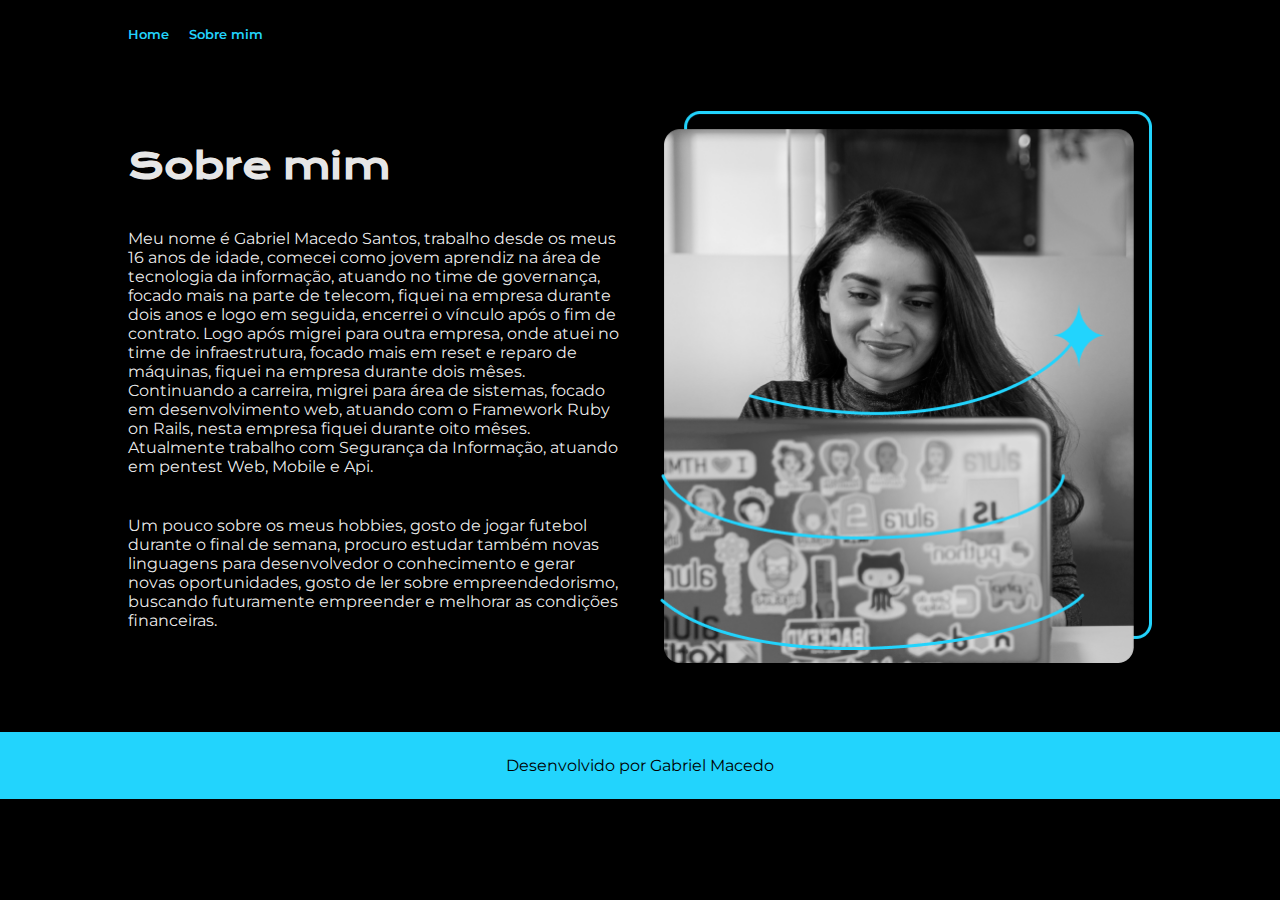
==== about.html @ 167f3924 "Add files via upload" ====
<!DOCTYPE html>
<html lang="pt-br">
<head>
    <meta charset="UTF-8">
    <meta http-equiv="X-UA-Compatible" content="IE=edge">
    <meta name="viewport" content="width=device-width, initial-scale=1.0">
    <title>Sobre mim</title>
    <link rel="stylesheet" href="./styles/style.css">
</head>
<body>
    <header class="cabecalho">
        <nav class="cabecalho__menu"> 
            <a class="cabecalho__menu__link" href="index.html">Home</a>
            <a class="cabecalho__menu__link" href="about.html">Sobre mim</a>
        </nav>
    </header>
    <main class="apresentacao">
        <section class="apresentacao__conteudo">
            <h1 class="apresentacao__conteudo__titulo">Sobre mim</h1>
            <p class="apresentacao__conteudo__texto">Meu nome é Gabriel Macedo Santos, trabalho desde os meus 16 anos de idade, comecei como jovem aprendiz na área de tecnologia da informação, atuando no time de governança, focado mais na parte de telecom, fiquei na empresa durante dois anos e logo em seguida, encerrei o vínculo após o fim de contrato. Logo após migrei para outra empresa, onde atuei no time de infraestrutura, focado mais em reset e reparo de máquinas, fiquei na empresa durante dois mêses. Continuando a carreira, migrei para área de sistemas, focado em desenvolvimento web, atuando com o Framework Ruby on Rails, nesta empresa fiquei durante oito mêses. Atualmente trabalho com Segurança da Informação, atuando em pentest Web, Mobile e Api.  </p>
            <p class="apresentacao__conteudo__texto">Um pouco sobre os meus hobbies, gosto de jogar futebol durante o final de semana, procuro estudar também novas linguagens para desenvolvedor o conhecimento e gerar novas oportunidades, gosto de ler sobre empreendedorismo, buscando futuramente empreender e melhorar as condições financeiras. </p>
        </section>
        <img class="apresentacao_imagem" src="./assets/Imagem.png" alt="Foto da Joana Santos programando">
    </main>
    <footer class="rodape">
        <p>Desenvolvido por Gabriel Macedo</p>
    </footer>
</body>
</html>
---- styles/style.css ----
@import url('https://fonts.googleapis.com/css2?family=Krona+One&family=Montserrat&display=swap');

:root {
    --first-color: #000000;
    --second-color: #F6F6F6F6;
    --third-color: #22D4FD;
    --hover-color: #272727;

    --first-source: 'Krona One', sans-serif;
    --second-source: 'Montserrat', sans-serif;
}

*{
    margin: 0;
    padding: 0;
}

body {
    /* height: 90vh; */
    box-sizing: border-box;
    background-color: var(--first-color);
    color: var(--second-color);
}

.cabecalho {
    padding: 2% 0% 0% 10%;
}

.cabecalho__menu {
    display: flex;
    gap: 20px;
}

.cabecalho__menu__link {
    font-family: var(--second-source);
    font-size: 0.81rem;
    font-weight: 600;
    color: var(--third-color);
    text-decoration: none;

}

.apresentacao {
    padding: 5.4% 10%;
    display: flex;
    align-items: center;
    justify-content: space-between;
    gap: 40px;
}

.apresentacao__conteudo__titulo {
    font-size: 2.25rem;
    font-family: var(--first-source);
}

.titulo-destaque {
    color: var(--third-color);
}

.apresentacao__conteudo {
    width: 50%;
    display: flex;
    flex-direction: column;
    gap: 40px;
}

.apresentacao__conteudo__texto {
    font-size: 1rem;
    font-family: var(--second-source);
}

.apresentacao__links {
    display: flex;
    flex-direction: column;
    align-items: center;
    gap: 10px;
    justify-content: space-between;
}

.apresentacao__links_subtitulo {
    font-family: var(--first-source);
    font-weight: 400;
    font-size: 0.87rem;
    padding: 6px;
}

.apresentacao__links__navegacao {
    text-decoration: none;
    /* background-color: #22D4fd; */
    display: flex;
    justify-content: center;
    align-items: center;
    gap: 5px;
    border: 2px solid var(--third-color);
    width: 50%;
    text-align: center;
    border-radius: 8px;
    font-size: 0.75rem;
    font-weight: 600;
    padding: 10.5px 0;
    color: var(--second-color);
    font-family: var(--second-source);
}

.apresentacao__links__link:hover {
    background-color: var(--hover-color);
}

.apresentacao_imagem {
    width: 50%;
}

.rodape {
    padding: 24px;
    color: var(--first-color);
    background-color: var(--third-color);
    text-align: center;
    font-family: var(--second-source);
    font-size: 1rem;
    font-weight: 400;
}

@media (max-width: 1000px) {
    .cabecalho {
        padding: 10%;
    }

    .cabecalho__menu {
        justify-content: center;
    }
    
    .apresentacao {
        flex-direction: column-reverse;
        padding: 5%;
    }
    .apresentacao__conteudo {
        width: auto;
    }
    
}
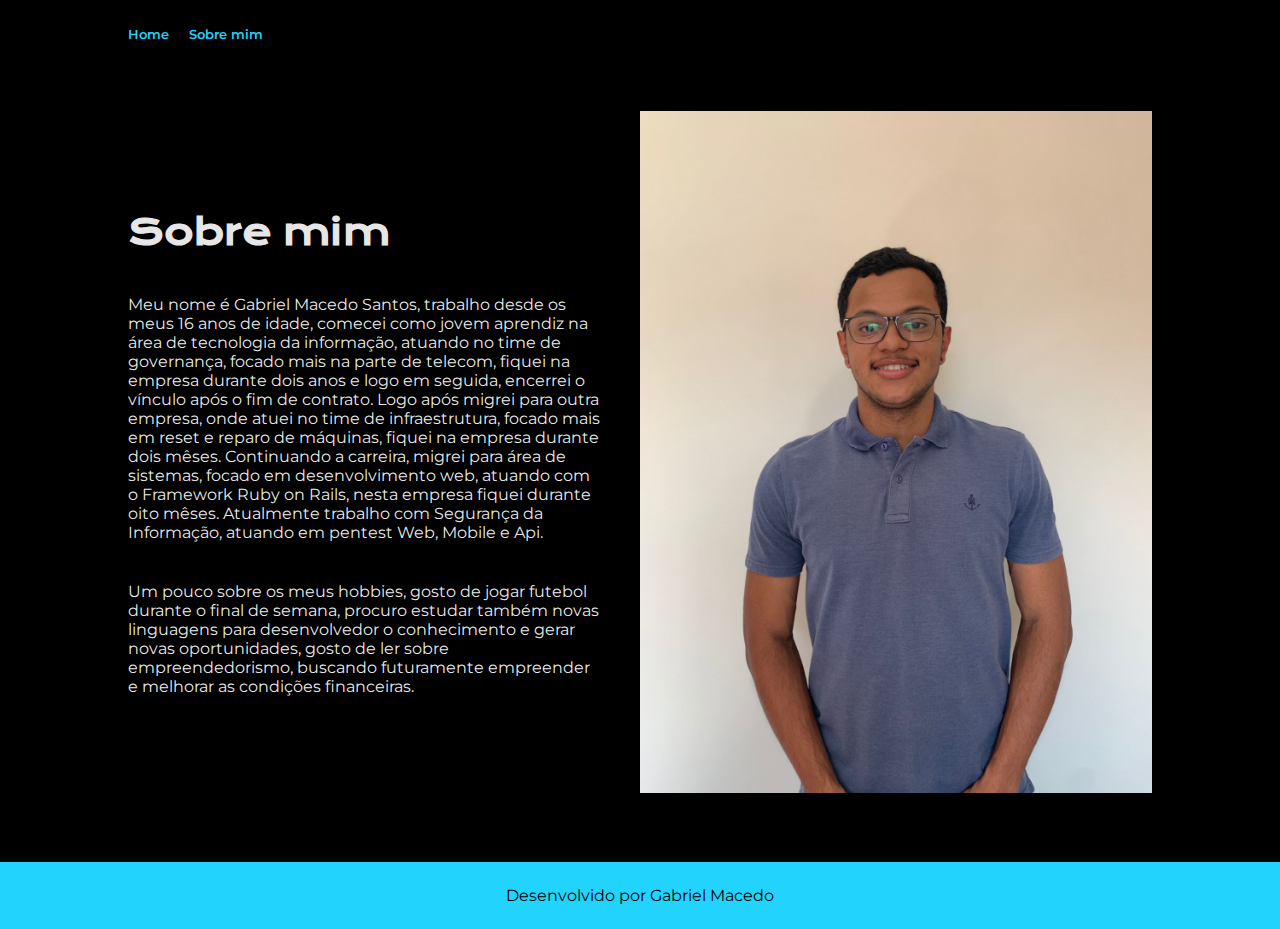
==== commit 43364d96: "Add files via upload" ====
--- a/about.html
+++ b/about.html
@@ -20,7 +20,7 @@
             <p class="apresentacao__conteudo__texto">Meu nome é Gabriel Macedo Santos, trabalho desde os meus 16 anos de idade, comecei como jovem aprendiz na área de tecnologia da informação, atuando no time de governança, focado mais na parte de telecom, fiquei na empresa durante dois anos e logo em seguida, encerrei o vínculo após o fim de contrato. Logo após migrei para outra empresa, onde atuei no time de infraestrutura, focado mais em reset e reparo de máquinas, fiquei na empresa durante dois mêses. Continuando a carreira, migrei para área de sistemas, focado em desenvolvimento web, atuando com o Framework Ruby on Rails, nesta empresa fiquei durante oito mêses. Atualmente trabalho com Segurança da Informação, atuando em pentest Web, Mobile e Api.  </p>
             <p class="apresentacao__conteudo__texto">Um pouco sobre os meus hobbies, gosto de jogar futebol durante o final de semana, procuro estudar também novas linguagens para desenvolvedor o conhecimento e gerar novas oportunidades, gosto de ler sobre empreendedorismo, buscando futuramente empreender e melhorar as condições financeiras. </p>
         </section>
-        <img class="apresentacao_imagem" src="./assets/Imagem.png" alt="Foto da Joana Santos programando">
+        <img class="apresentacao_imagem" src="./assets/Gabriel Macedo.jpeg" alt="Foto de Gabrie Macedo">
     </main>
     <footer class="rodape">
         <p>Desenvolvido por Gabriel Macedo</p>
